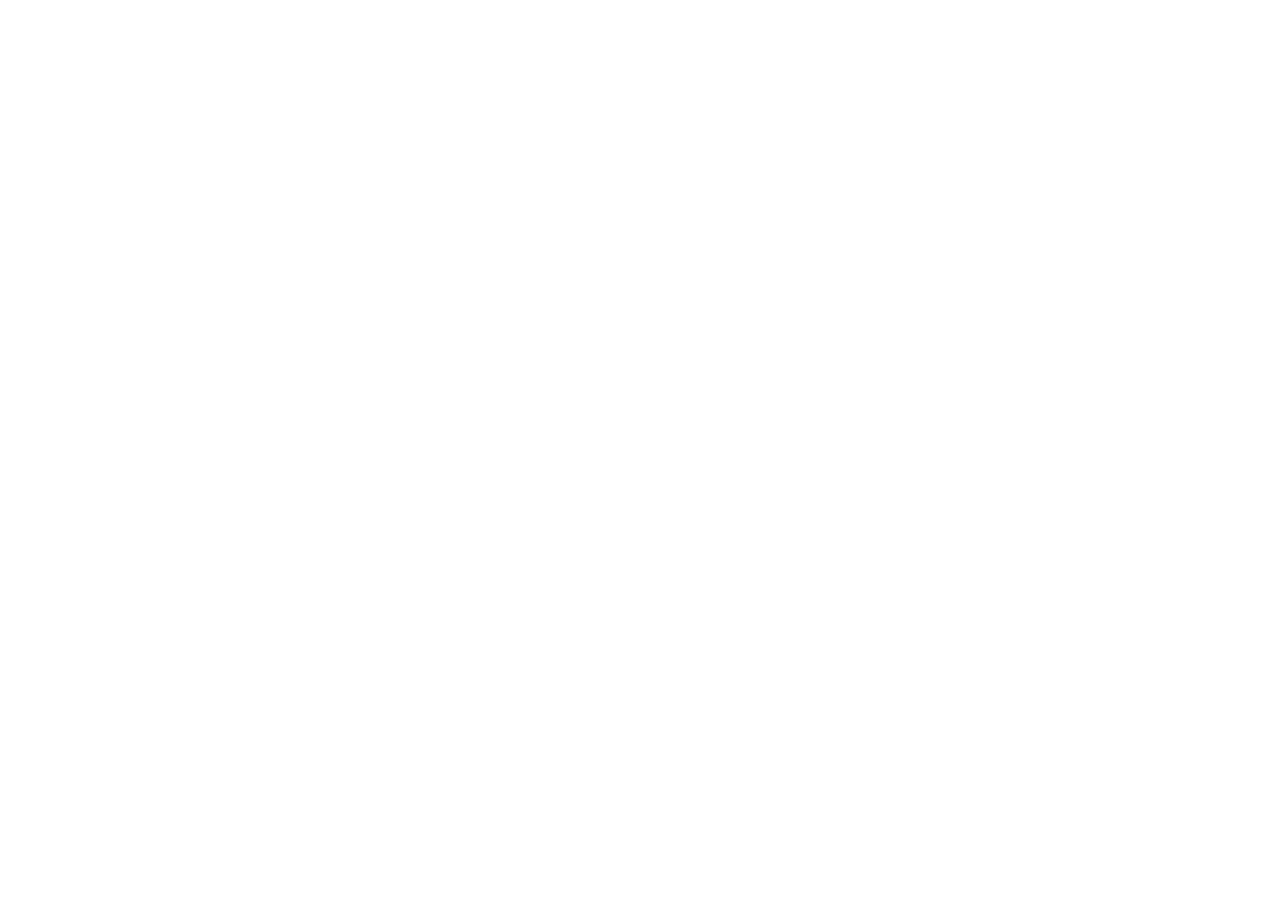
==== AdventureMain.html @ 8b22f47b "Main Page" ====
<!DOCTYPE html>
<html lang="en">
<head>
    <meta charset="UTF-8">
    <title>AdventureMain</title>
    <link rel="stylesheet" href="AdventureMain.css">
    <script type="application/javascript" src="AdventureMain.js"></script>
</head>
<body>
<header></header>

<main>

</main>

<footer></footer>


</body>
</html>
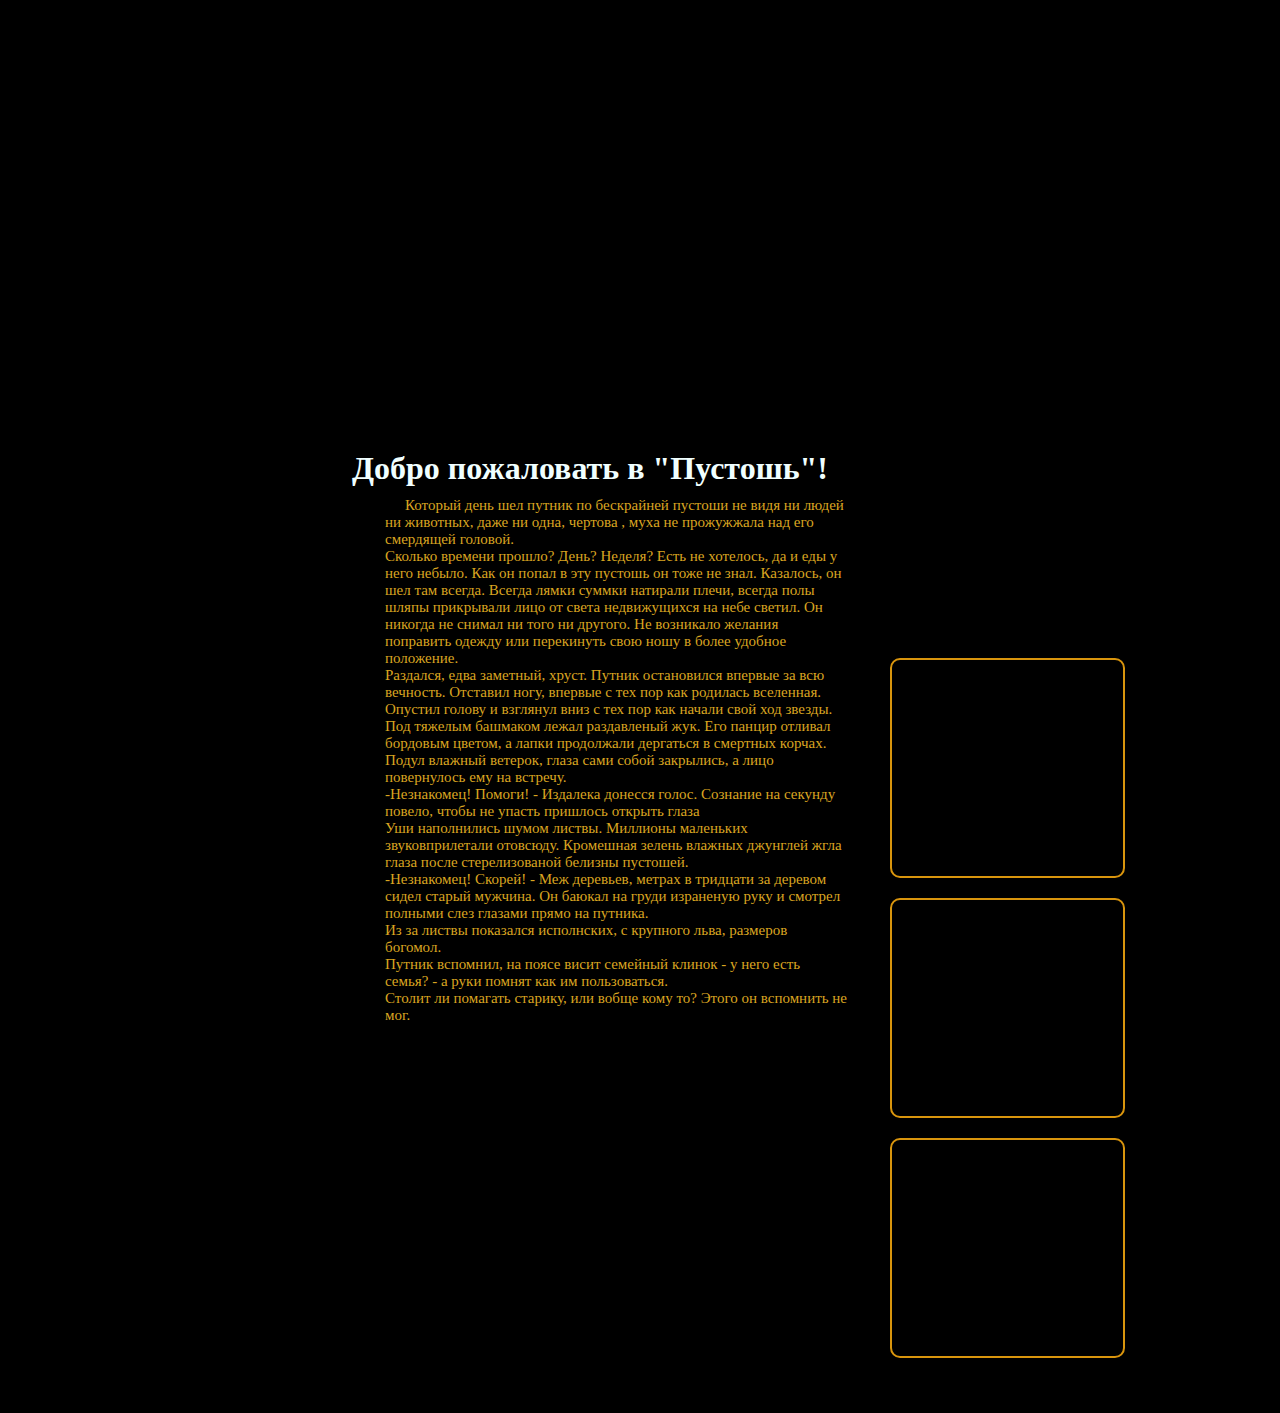
==== commit 6fdae6c9: "Первичная верстка" ====
--- a/AdventureMain.html
+++ b/AdventureMain.html
@@ -3,18 +3,50 @@
 <head>
     <meta charset="UTF-8">
     <title>AdventureMain</title>
-    <link rel="stylesheet" href="AdventureMain.css">
+    <link rel="stylesheet" type="text/css" href="AdventureMain.css">
     <script type="application/javascript" src="AdventureMain.js"></script>
+    <script src="JS/jQuery.js"></script>
 </head>
 <body>
-<header></header>
-
-<main>
-
-</main>
-
-<footer></footer>
-
-
+    <div class="headBack">
+        <header>
+            <span class="greeter"><h1>Добро пожаловать в "Пустошь"!</h1></span>
+        </header>
+        <div class="IventContainer">
+            <div class="ivent">
+                <span class="iventShort"><h2>Событие</h2></span>
+            </div>
+            <div class="PlotDesctiption">
+                <span class="plot"><p>Который день шел путник по бескрайней пустоши
+                    не видя ни людей ни животных, даже ни одна, чертова , муха не прожужжала
+                    над его смердящей головой.<br>Сколько времени прошло? День? Неделя? Есть
+                    не хотелось, да и еды у него небыло. Как он попал в эту пустошь он тоже не знал.
+                    Казалось, он шел там всегда. Всегда лямки суммки натирали плечи, всегда полы шляпы
+                    прикрывали лицо от света недвижущихся на небе светил. Он никогда не снимал ни того
+                    ни другого. Не возникало желания поправить одежду или перекинуть свою ношу в более
+                    удобное положение.<br> Раздался, едва заметный, хруст. Путник остановился впервые
+                    за всю вечность. Отставил ногу, впервые с тех пор как родилась вселенная. Опустил
+                    голову и взглянул вниз с тех пор как начали свой ход звезды.<br> Под тяжелым башмаком
+                    лежал раздавленый жук. Его панцир отливал бордовым цветом, а лапки продолжали дергаться
+                    в смертных корчах. Подул влажный ветерок, глаза сами собой закрылись, а лицо повернулось
+                    ему на встречу.<br>
+                    -Незнакомец! Помоги! - Издалека донесся голос. Сознание на секунду повело, чтобы не упасть
+                    пришлось открыть глаза<br> Уши наполнились шумом листвы. Миллионы маленьких звуковприлетали
+                    отовсюду. Кромешная зелень влажных джунглей жгла глаза после стерелизованой белизны пустошей.
+                    <br>
+                    -Незнакомец! Скорей! - Меж деревьев, метрах в тридцати за деревом сидел старый мужчина.
+                    Он баюкал на груди израненую руку и смотрел полными слез глазами прямо на путника.<br>
+                    Из за листвы показался исполнских, с крупного льва, размеров богомол.<br> Путник вспомнил,
+                    на поясе висит семейный клинок - у него есть семья? - а руки помнят как им пользоваться.<br>
+                    Столит ли помагать старику, или вобще кому то? Этого он вспомнить не мог.</p></span>
+            </div>
+            <div class="ActionContainer">
+                <input class="action1" type="button" onclick="" value="бла бла бла герои все дела">
+                <input class="action2" type="button" value="">
+                <input class="action3" type="button" value="">
+            </div>
+        </div>
+        <footer class="footer"></footer>
+    </div>
 </body>
 </html>--- a/AdventureMain.css
+++ b/AdventureMain.css
@@ -0,0 +1,123 @@
+@font-face {
+    font-family: 'Ruslan Display', cursive;
+    src: url("https://fonts.googleapis.com/css?family=Ruslan+Display");
+}
+html{
+    font-family: 'Ruslan Display', cursive;
+    margin-top: -21px;
+    background-color: black;
+}
+body{
+    padding: 0;
+    margin: 0;
+}
+.IventContainer{
+    position: relative;
+    left: -155px;
+    top: -15px;
+    margin: 475px auto 0 auto;
+    width: 770px;
+    height: 880px;
+}
+.headBack{
+    width: 100%;
+    height: 100%;
+    background: scroll url("images/headerbg.jpg") no-repeat center top;
+}
+.greeter{
+    position: relative;
+    top: 450px;
+    left: -50px;
+    text-align: center;
+    color: azure;
+}
+.ivent {
+    position: relative;
+    float: left;
+    text-align: center;
+    margin: 10px 5px 10px 10px;
+    width: 30%;
+    height: 47%;
+}
+.PlotDesctiption{
+    position: relative;
+    margin: 10px 10px 10px 280px;
+    padding: 5px;
+    color: goldenrod;
+    width: 60%;
+    height: 95%;
+}
+.plot{
+    font-size: 15px;
+    text-indent: 20px;
+    position: relative;
+    top: -20px;
+    left: 0px;
+}
+.ActionContainer{
+    position: relative;
+    width: 255px;
+    height: 725px;
+    top: -705px;
+    left: 780px;
+}
+.action1{
+    margin: 10px;
+    width: 235px;
+    height: 220px;
+    text-align: center;
+    border-radius: 10px;
+    background-color: transparent;
+    outline: none;
+    border: 2px solid #d9950d;
+    transition: background-color 0.2s ease-out,
+    border-color 0.2s ease-out;
+}
+.action1:hover, .action1:active{
+    background-color: #d9950d;
+    background-color: rgba(217, 149, 13, 0.4);
+    border-color: #d9950d;
+    border-color: rgba(217, 149, 13, 0.4);
+    transition: background-color 0.3s ease-in,
+    border-color 0.3s ease-in;
+}
+.action2{
+    margin: 10px;
+    width: 235px;
+    height: 220px;
+    text-align: center;
+    border-radius: 10px;
+    background-color: transparent;
+    outline: none;
+    border: 2px solid #d9950d;
+    transition: background-color 0.2s ease-out,
+    border-color 0.2s ease-out;
+}
+.action2:hover, .action2:active{
+    background-color: #d9950d;
+    background-color: rgba(217, 149, 13, 0.4);
+    border-color: #d9950d;
+    border-color: rgba(217, 149, 13, 0.4);
+    transition: background-color 0.3s ease-in,
+    border-color 0.3s ease-in;
+}
+.action3{
+    margin: 10px;
+    width: 235px;
+    height: 220px;
+    text-align: center;
+    border-radius: 10px;
+    background-color: transparent;
+    outline: none;
+    border: 2px solid #d9950d;
+    transition: background-color 0.2s ease-out,
+    border-color 0.2s ease-out;
+}
+.action3:hover, .action3:active{
+    background-color: #d9950d;
+    background-color: rgba(217, 149, 13, 0.4);
+    border-color: #d9950d;
+    border-color: rgba(217, 149, 13, 0.4);
+    transition: background-color 0.3s ease-in,
+    border-color 0.3s ease-in;
+}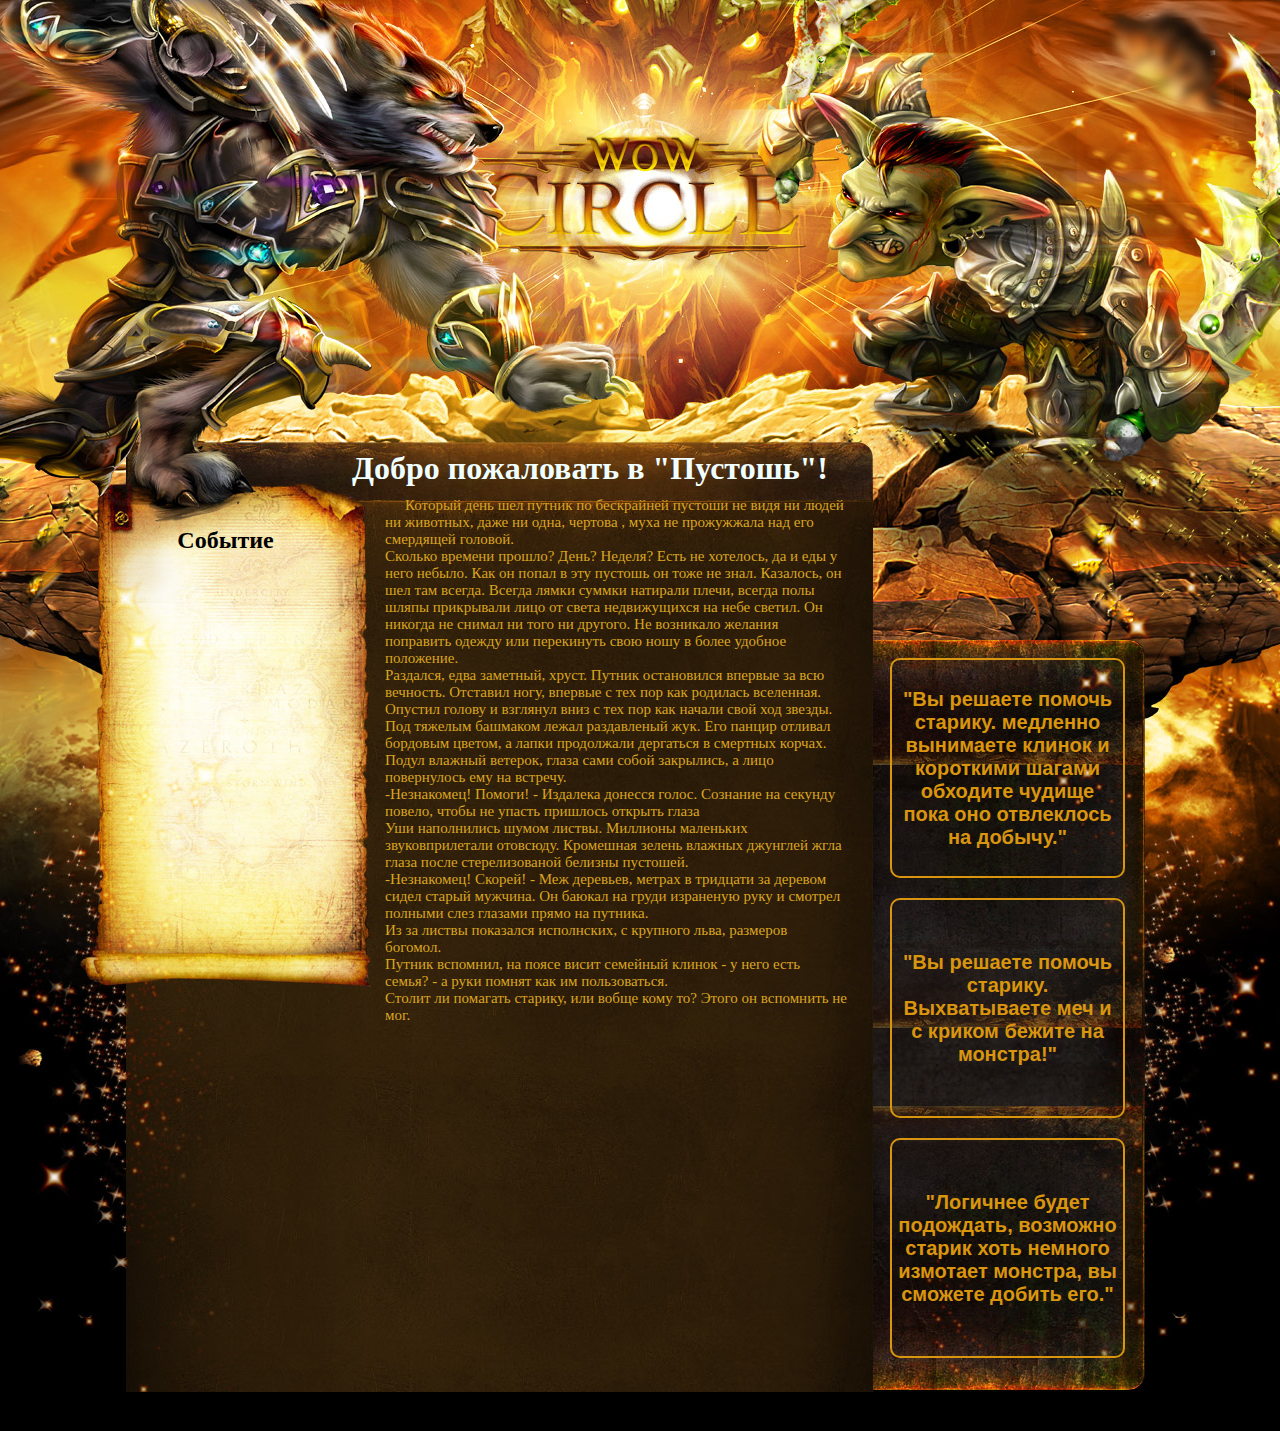
==== commit 942416f0: "Первичная верстка Поправил по цвету текста в блоках. Смена классов на кебаб-кейс. Перенос подключени" ====
--- a/AdventureMain.html
+++ b/AdventureMain.html
@@ -4,19 +4,18 @@
     <meta charset="UTF-8">
     <title>AdventureMain</title>
     <link rel="stylesheet" type="text/css" href="AdventureMain.css">
-    <script type="application/javascript" src="AdventureMain.js"></script>
-    <script src="JS/jQuery.js"></script>
+    <script src="js/jQuery.js"></script>
 </head>
 <body>
-    <div class="headBack">
+    <div class="head-back">
         <header>
             <span class="greeter"><h1>Добро пожаловать в "Пустошь"!</h1></span>
         </header>
-        <div class="IventContainer">
+        <div class="ivent-container">
             <div class="ivent">
-                <span class="iventShort"><h2>Событие</h2></span>
+                <span class="ivent-short"><h2>Событие</h2></span>
             </div>
-            <div class="PlotDesctiption">
+            <div class="plot-desctiption">
                 <span class="plot"><p>Который день шел путник по бескрайней пустоши
                     не видя ни людей ни животных, даже ни одна, чертова , муха не прожужжала
                     над его смердящей головой.<br>Сколько времени прошло? День? Неделя? Есть
@@ -40,13 +39,17 @@
                     на поясе висит семейный клинок - у него есть семья? - а руки помнят как им пользоваться.<br>
                     Столит ли помагать старику, или вобще кому то? Этого он вспомнить не мог.</p></span>
             </div>
-            <div class="ActionContainer">
-                <input class="action1" type="button" onclick="" value="бла бла бла герои все дела">
-                <input class="action2" type="button" value="">
-                <input class="action3" type="button" value="">
+            <div class="action-container">
+                <button class="action1" type="button">"Вы решаете помочь старику. медленно вынимаете клинок
+                    и короткими шагами обходите чудище пока оно отвлеклось на добычу."</button>
+                <button class="action2" type="button">"Вы решаете помочь старику. Выхватываете меч и с криком бежите на монстра!"</button>
+                <button class="action3" type="button">"Логичнее будет подождать, возможно старик хоть немного измотает монстра, вы
+                    сможете добить его."</button>
             </div>
         </div>
         <footer class="footer"></footer>
     </div>
+    <script src="js/AdventureMain.js"></script>
 </body>
-</html>+</html>
+//jquerry on click--- a/AdventureMain.css
+++ b/AdventureMain.css
@@ -1,7 +1,3 @@
-@font-face {
-    font-family: 'Ruslan Display', cursive;
-    src: url("https://fonts.googleapis.com/css?family=Ruslan+Display");
-}
 html{
     font-family: 'Ruslan Display', cursive;
     margin-top: -21px;
@@ -11,7 +7,7 @@
     padding: 0;
     margin: 0;
 }
-.IventContainer{
+.ivent-container{
     position: relative;
     left: -155px;
     top: -15px;
@@ -19,7 +15,7 @@
     width: 770px;
     height: 880px;
 }
-.headBack{
+.head-back{
     width: 100%;
     height: 100%;
     background: scroll url("images/headerbg.jpg") no-repeat center top;
@@ -39,7 +35,7 @@
     width: 30%;
     height: 47%;
 }
-.PlotDesctiption{
+.plot-desctiption{
     position: relative;
     margin: 10px 10px 10px 280px;
     padding: 5px;
@@ -54,14 +50,14 @@
     top: -20px;
     left: 0px;
 }
-.ActionContainer{
+.action-container{
     position: relative;
     width: 255px;
     height: 725px;
     top: -705px;
     left: 780px;
 }
-.action1{
+.action1, .action2, .action3{
     margin: 10px;
     width: 235px;
     height: 220px;
@@ -71,53 +67,18 @@
     outline: none;
     border: 2px solid #d9950d;
     transition: background-color 0.2s ease-out,
-    border-color 0.2s ease-out;
+    border-color 0.2s ease-out, color 0.2s ease-out;
+    color: #d9950d;
+    font-size: 20px;
+    font-weight: bold;
 }
-.action1:hover, .action1:active{
+.action1:hover, .action1:active, .action2:hover, .action2:active, .action3:hover, .action3:active{
     background-color: #d9950d;
     background-color: rgba(217, 149, 13, 0.4);
     border-color: #d9950d;
     border-color: rgba(217, 149, 13, 0.4);
+    color: black;
+    color: rgba(0, 0, 0,);
     transition: background-color 0.3s ease-in,
-    border-color 0.3s ease-in;
-}
-.action2{
-    margin: 10px;
-    width: 235px;
-    height: 220px;
-    text-align: center;
-    border-radius: 10px;
-    background-color: transparent;
-    outline: none;
-    border: 2px solid #d9950d;
-    transition: background-color 0.2s ease-out,
-    border-color 0.2s ease-out;
-}
-.action2:hover, .action2:active{
-    background-color: #d9950d;
-    background-color: rgba(217, 149, 13, 0.4);
-    border-color: #d9950d;
-    border-color: rgba(217, 149, 13, 0.4);
-    transition: background-color 0.3s ease-in,
-    border-color 0.3s ease-in;
-}
-.action3{
-    margin: 10px;
-    width: 235px;
-    height: 220px;
-    text-align: center;
-    border-radius: 10px;
-    background-color: transparent;
-    outline: none;
-    border: 2px solid #d9950d;
-    transition: background-color 0.2s ease-out,
-    border-color 0.2s ease-out;
-}
-.action3:hover, .action3:active{
-    background-color: #d9950d;
-    background-color: rgba(217, 149, 13, 0.4);
-    border-color: #d9950d;
-    border-color: rgba(217, 149, 13, 0.4);
-    transition: background-color 0.3s ease-in,
-    border-color 0.3s ease-in;
+    border-color 0.3s ease-in, color 0.3s ease-out;
 }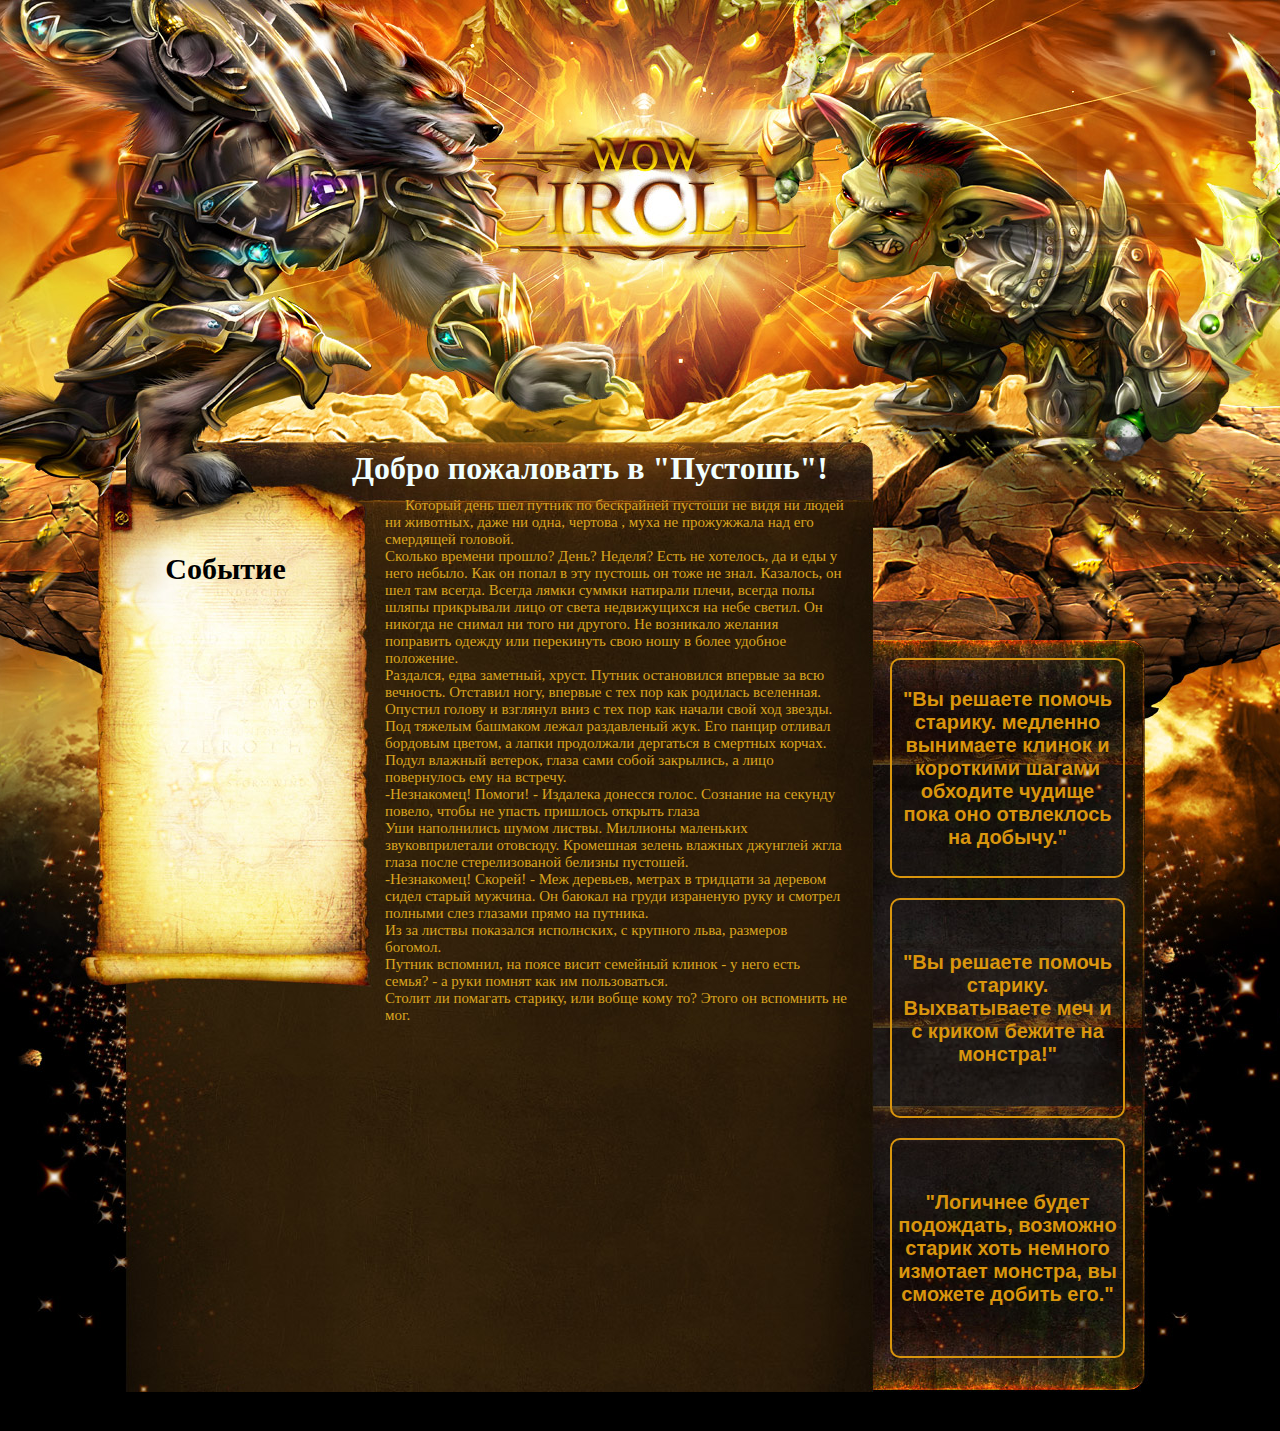
==== commit 524ca6ac: "Первичная верстка Поправил по цвету текста в блоках. Смена классов на кебаб-кейс. Перенос подключени" ====
--- a/AdventureMain.html
+++ b/AdventureMain.html
@@ -13,7 +13,7 @@
         </header>
         <div class="ivent-container">
             <div class="ivent">
-                <span class="ivent-short"><h2>Событие</h2></span>
+                <span class="ivent-short" id="first-1"><h2>Событие</h2></span>
             </div>
             <div class="plot-desctiption">
                 <span class="plot"><p>Который день шел путник по бескрайней пустоши
@@ -40,10 +40,10 @@
                     Столит ли помагать старику, или вобще кому то? Этого он вспомнить не мог.</p></span>
             </div>
             <div class="action-container">
-                <button class="action1" type="button">"Вы решаете помочь старику. медленно вынимаете клинок
+                <button class="action1" id="first" type="button">"Вы решаете помочь старику. медленно вынимаете клинок
                     и короткими шагами обходите чудище пока оно отвлеклось на добычу."</button>
-                <button class="action2" type="button">"Вы решаете помочь старику. Выхватываете меч и с криком бежите на монстра!"</button>
-                <button class="action3" type="button">"Логичнее будет подождать, возможно старик хоть немного измотает монстра, вы
+                <button class="action2" id="2" type="button">"Вы решаете помочь старику. Выхватываете меч и с криком бежите на монстра!"</button>
+                <button class="action3" id="3" type="button">"Логичнее будет подождать, возможно старик хоть немного измотает монстра, вы
                     сможете добить его."</button>
             </div>
         </div>
--- a/AdventureMain.css
+++ b/AdventureMain.css
@@ -31,9 +31,11 @@
     position: relative;
     float: left;
     text-align: center;
-    margin: 10px 5px 10px 10px;
+    margin: 30px 5px 10px 10px;
     width: 30%;
     height: 47%;
+    font-size: 20px;
+    font-weight: bold;
 }
 .plot-desctiption{
     position: relative;
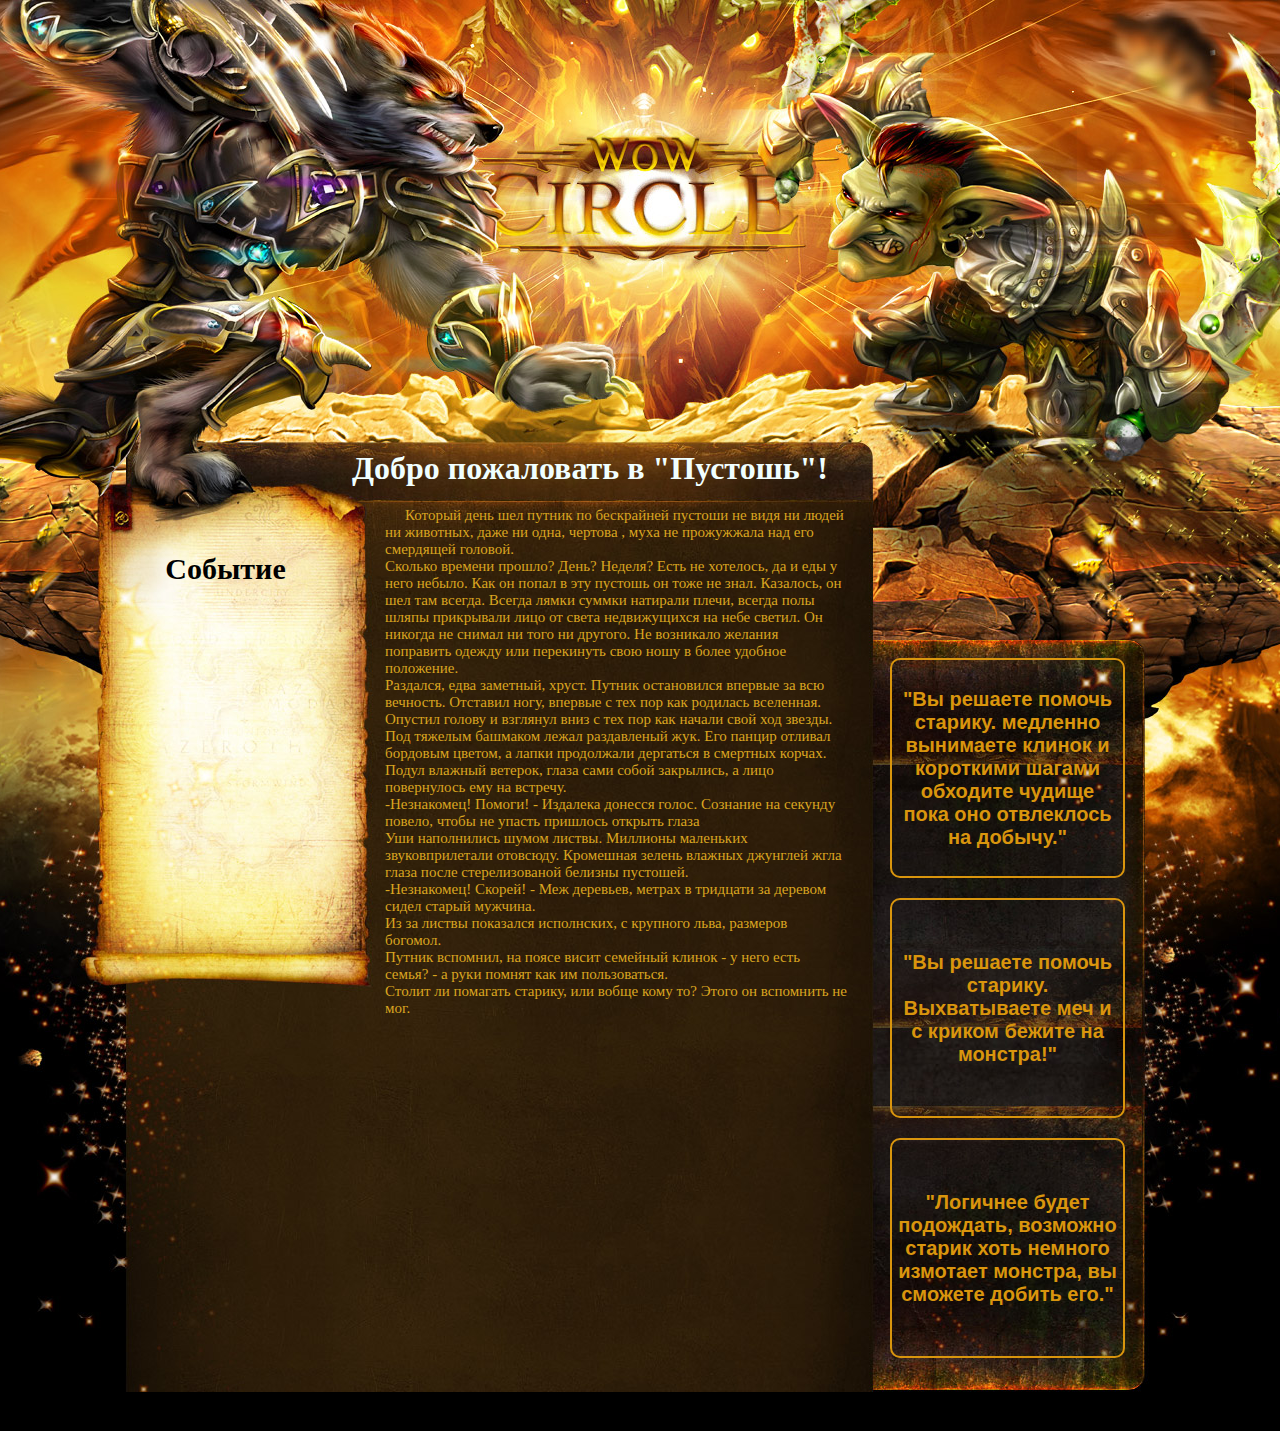
==== commit 3de8c1ba: "Первичная верстка Поправил по цвету текста в блоках. Смена классов на кебаб-кейс. Перенос подключени" ====
--- a/AdventureMain.html
+++ b/AdventureMain.html
@@ -16,7 +16,7 @@
                 <span class="ivent-short" id="first-1"><h2>Событие</h2></span>
             </div>
             <div class="plot-desctiption">
-                <span class="plot"><p>Который день шел путник по бескрайней пустоши
+                <span class="plot" id="0"><p>Который день шел путник по бескрайней пустоши
                     не видя ни людей ни животных, даже ни одна, чертова , муха не прожужжала
                     над его смердящей головой.<br>Сколько времени прошло? День? Неделя? Есть
                     не хотелось, да и еды у него небыло. Как он попал в эту пустошь он тоже не знал.
@@ -34,16 +34,16 @@
                     отовсюду. Кромешная зелень влажных джунглей жгла глаза после стерелизованой белизны пустошей.
                     <br>
                     -Незнакомец! Скорей! - Меж деревьев, метрах в тридцати за деревом сидел старый мужчина.
-                    Он баюкал на груди израненую руку и смотрел полными слез глазами прямо на путника.<br>
+                    <br>
                     Из за листвы показался исполнских, с крупного льва, размеров богомол.<br> Путник вспомнил,
                     на поясе висит семейный клинок - у него есть семья? - а руки помнят как им пользоваться.<br>
                     Столит ли помагать старику, или вобще кому то? Этого он вспомнить не мог.</p></span>
             </div>
             <div class="action-container">
-                <button class="action1" id="first" type="button">"Вы решаете помочь старику. медленно вынимаете клинок
+                <button class="action1" id="a1" type="button">"Вы решаете помочь старику. медленно вынимаете клинок
                     и короткими шагами обходите чудище пока оно отвлеклось на добычу."</button>
-                <button class="action2" id="2" type="button">"Вы решаете помочь старику. Выхватываете меч и с криком бежите на монстра!"</button>
-                <button class="action3" id="3" type="button">"Логичнее будет подождать, возможно старик хоть немного измотает монстра, вы
+                <button class="action2" id="a1" type="button">"Вы решаете помочь старику. Выхватываете меч и с криком бежите на монстра!"</button>
+                <button class="action3" id="a3" type="button">"Логичнее будет подождать, возможно старик хоть немного измотает монстра, вы
                     сможете добить его."</button>
             </div>
         </div>
--- a/AdventureMain.css
+++ b/AdventureMain.css
@@ -49,7 +49,7 @@
     font-size: 15px;
     text-indent: 20px;
     position: relative;
-    top: -20px;
+    top: -10px;
     left: 0px;
 }
 .action-container{
